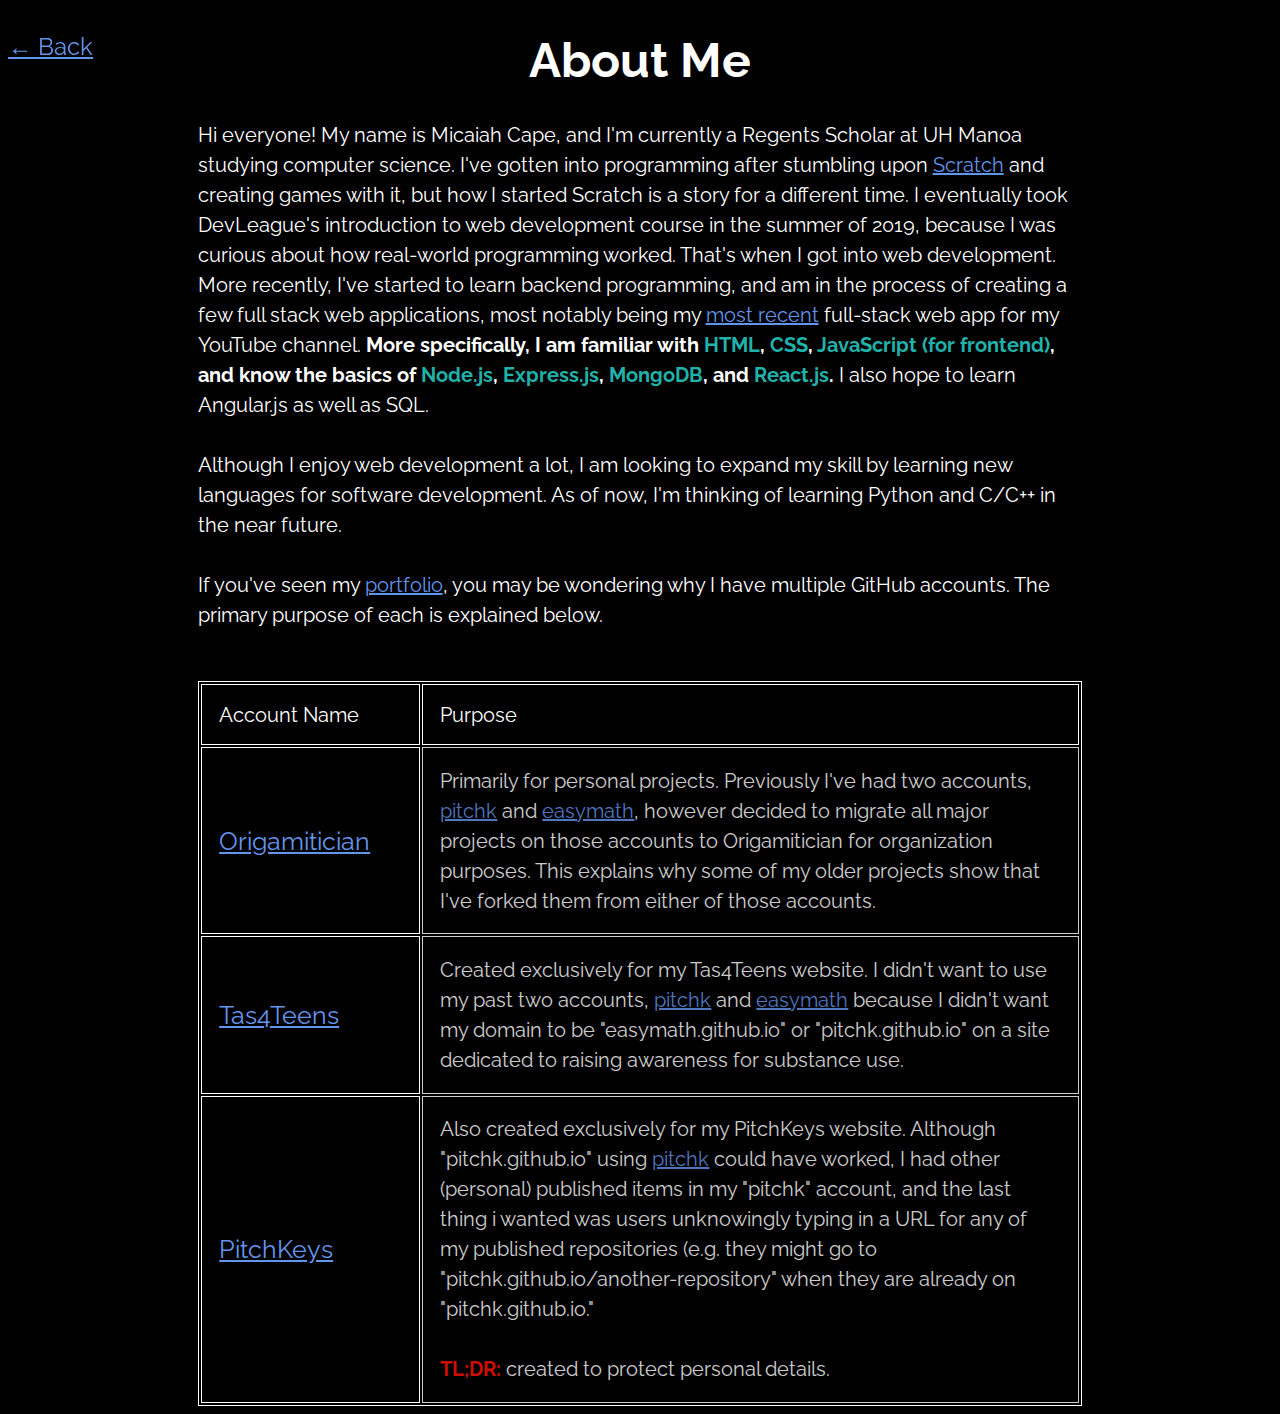
==== aboutme.html @ aba4d376 "complete" ====
<!DOCTYPE html>
<html lang="en">
<head>
    <meta charset="UTF-8">
    <meta http-equiv="X-UA-Compatible" content="IE=edge">
    <meta name="viewport" content="width=device-width, initial-scale=1.0">
    <link rel="stylesheet" href="styles.css">
    <link href="https://fonts.googleapis.com/css2?family=Raleway:wght@100;200;300;400&display=swap" rel="stylesheet">
    <link rel="stylesheet" href="text.css">
<style>
    @import url('https://fonts.googleapis.com/css2?family=Raleway:wght@100;200;300;400&display=swap');
    </style>
    <title>Document</title>
</head>
<body>
    <a href="/" class = "backLink">← Back</a>
    <h1 class = "bigProjectBanner">About Me</h1>
    <p class = "longText">Hi everyone! My name is Micaiah Cape, and I'm currently a Regents Scholar at UH Manoa studying computer science. I've gotten into programming after stumbling upon <a href="https://scratch.mit.edu" target="_blank">Scratch</a> and creating games with it, but how I started Scratch is a story for a different time. I eventually took DevLeague's introduction to web development course in the summer of 2019, because I was curious about how real-world programming worked. That's when I got into web development. More recently, I've started to learn backend programming, and am in the process of creating a few full stack web applications, most notably being my <a href="https://pitchkeys.github.io" target="_blank">most recent</a> full-stack web app for my YouTube channel. <b id = "emp">More specifically, I am familiar with <span class = 'sp'>HTML</span>, <span class = 'sp'>CSS</span>, <span class = 'sp'>JavaScript (for frontend)</span>, and know the basics of <span class = 'sp'>Node.js</span>, <span class = 'sp'>Express.js</span>, <span class = 'sp'>MongoDB</span>, and <span class = 'sp'>React.js</span>.</b> I also hope to learn Angular.js as well as SQL.<br><br>Although I enjoy web development a lot, I am looking to expand my skill by learning new languages for software development. As of now, I'm thinking of learning Python and C/C++ in the near future. <br><br>If you've seen my <a href="../projects.html" target="_blank">portfolio</a>, you may be wondering why I have multiple GitHub accounts. The primary purpose of each is explained below. </p>
    <table>
        <tr>
            <td style="width: 25%;">Account Name</td>
            <td style="width: 75%;">Purpose</td>
        </tr>
        <tr>
            <td class = "chartLeft"><a href="https://github.com/Origamitician" target="_blank">Origamitician</a></td>
            <td class = "chartRight">Primarily for personal projects. Previously I've had two accounts, <a href="https://github.com/pitchk" target="_blank">pitchk</a> and <a href="https://github.com/easymath" target="_blank">easymath</a>, however decided to migrate all major projects on those accounts to Origamitician for organization purposes. This explains why some of my older projects show that I've forked them from either of those accounts.</td>
        </tr>
        <tr>
            <td class = "chartLeft"><a href="https://github.com/tas4teens" target="_blank">Tas4Teens</a></td>
            <td class = "chartRight">Created exclusively for my Tas4Teens website. I didn't want to use my past two accounts, <a href="https://github.com/pitchk" target="_blank">pitchk</a> and <a href="https://github.com/easymath" target="_blank">easymath</a> because I didn't want my domain to be "easymath.github.io" or "pitchk.github.io" on a site dedicated to raising awareness for substance use.</td>
        </tr>
        <tr>
            <td class = "chartLeft"><a href="https://github.com/pitchkeys" target="_blank">PitchKeys</a></td>
            <td class = "chartRight">Also created exclusively for my PitchKeys website. Although "pitchk.github.io" using <a href="https://github.com/pitchk" target="_blank">pitchk</a> could have worked, I had other (personal) published items in my "pitchk" account, and the last thing i wanted was users unknowingly typing in a URL for any of my published repositories (e.g. they might go to "pitchk.github.io/another-repository" when they are already on "pitchk.github.io." <br><br><b>TL;DR:</b> created to protect personal details.</td>
        </tr>
    </table>
</body>
</html>
---- styles.css ----
video{
    width: 102%;
    margin: -8% 1% -2% -1%;
    z-index: 998;
    position: relative;
    height: 100%;
}

body{
    overflow-x:hidden;
    font-family: 'Raleway', sans-serif;
    background-color: black;
}

audio::-webkit-media-controls-timeline,
video::-webkit-media-controls-timeline {
    display: none;
}
audio::-webkit-media-controls,
video::-webkit-media-controls {
    display: none;
}

#videoOverlay{
    position: absolute;
    top: 45%;
    left: 50%;
    transform: translate(-50%, -50%);
    color: white;
    z-index: 999;
   
}

#big{
    color: white;
    font-size: 400%;
}

#sub{
    font-size: 150%;
    opacity: 0.75;
    color: white;
}

.link{
    display: block;
}

#topLinkHolder{
    position: absolute;
    display: flex;
    justify-content: right;
    top: 5%;
    left: 50%;
    transform: translate(0%, -50%);
    z-index: 999;
    width: 50%;
    
}
.topLinks{
    display: block;
    font-size: 175%;
    color: white;
    text-decoration: none;
    margin: 0 5% 0 5%;
    padding: 1%;
    transition: 0.5s;
}

.topLinks:hover{
    background-color: #454545;
    color: cornflowerblue;
    transition: 0.5s;
}

#fireworks{
    width: 22.5%;
    position: absolute;
    color: white;
    transform: translate(-100%, -100%);
    top: 95%;
    left: 98%;
    z-index: 999;
    border-left: 2px solid cornflowerblue;
    border-top: 2px solid cornflowerblue;
    border-top-left-radius: 10px;
}

#msg{
    font-size: 100%;
    text-align: right;
    margin-right: 4%;
}

#menuButtonHolder{
    display: flex;
    justify-content: right;
    width: 100%;
}

#yes{
    display: block;
}

#no{
    padding: 0;
    margin: 0;
}

#yes, #no{
    color: cornflowerblue;
    font-size: 95%;
    text-decoration: none;
    padding: 1%;
    margin: 0% 3% 0% 3%;
    transition: 0.5s;
}

#closeBtn{
    color: black;
    position: absolute;
    
    left: 100%;
}

#yes:hover, #no:hover{
    background-color: #454545;
    color: white;
    transition: 0.5s;
    cursor: pointer;
}

#mainBtn{
    display: block;
    font-size: 200%;
    text-align: center;
    padding: 2%;
    border: 2px solid cornflowerblue;
    margin-top: 5%;
    color: cornflowerblue;
    width: 50%;
    border-radius: 10px;
    transition: 0.5s;
}

#mainBtn:hover{
    color: white;
    background-color: #454545;
    border-radius: 10px;
    transition: 0.5s;
}

.backLink{
    font-size: 150%;
    display: block;
    position: fixed;
}

/*from here, all css is for projects.html.*/
#allProjects{
    padding-bottom: 5%;
}
.bigProjectBanner{
    color: white;
    font-size: 300%;
    text-align: center;
}

#subProjectBanner{
    color: white;
    font-size: 165%;
    margin-top: 2%;
    opacity: 0.75;
    margin-bottom: 5%;
}

.date{
    color: white;
    font-size: 200%;
    width: 80%;
    text-align: right;
    padding-right: 7%;
    padding-top: 0;
    margin-top: -1.5%;
}

.subCircle{
    margin-top: 50%;
    margin-bottom: 50%;
    margin-left: 28%;
}

.leftDots{
    display: flex;
    width: 25%;
}

.outerContainer{
    display: flex;
    width: 100%;
    
}

.rightComponents{
    width: 65%;
    margin-top: -0.5%;
    margin-left: 2%;
}

.projectLink{
    color: white;
    font-size: 200%;
}

.description{
    color: gray;
    font-size: 100%;
    
    line-height: 1.4;
    margin-bottom: 0;
}

.tags, .uses{
    color: white;
    font-size: 120%;
    margin-top: 3%;
    font-weight: bold;
    margin-bottom: 0;
}

.indivTags, .indivUses{
    padding: 1%;
    color: white;
    background-color: green;
    margin: 1% 1% 0 1%;
    font-size: 90%;
    font-weight: normal;
    display: inline-block;
}

.indivUses{
    background-color: cornflowerblue
}

.bottomFlex{
    display: flex;
}

.bfcl{
    width: 70%;
}

.githubLink{
    color: white;
    display: block;
    font-size: 140%;
    padding: 2%;
    border: 2px solid white;
    border-radius: 10px;
    width: 15%;
    text-decoration: none;
    text-align: center;
    margin-top: auto;
    margin-bottom: auto;
    margin-left: 2.5%;
}


b{
    color: #ff1100;
    opacity: 1;
}

u{
    color: lightseagreen;
}

a{
    color: cornflowerblue;
    transition: 0.5s;
}

a:hover{
    background-color: cornflowerblue;
    color: black;
    transition: 0.5s;
}
---- text.css ----
body{
    color: white;
}
.longText{
    color: white;
    font-size: 125%;
    margin-left: 15%;
    margin-right: 15%;
    line-height: 1.5
}
.midText{
    color: white;
    font-size: 155%;
    margin-left: 15%;
    margin-right: 15%;
    line-height: 1.5
}
.sp{
    color: lightseagreen
}

#emp{
    color: white;
}

table{
    color: white;
    font-size: 125%;
    margin-left: 15%;
    width: 70%;
    margin-top: 4%;
}

table, td{
    border: 1px solid white;
}

td{
    padding: 2%;
}

.chartRight{
    line-height: 1.5;
    opacity: 0.8;
}

.chartLeft{
    font-size: 125%;
}

a{
    color: cornflowerblue
}
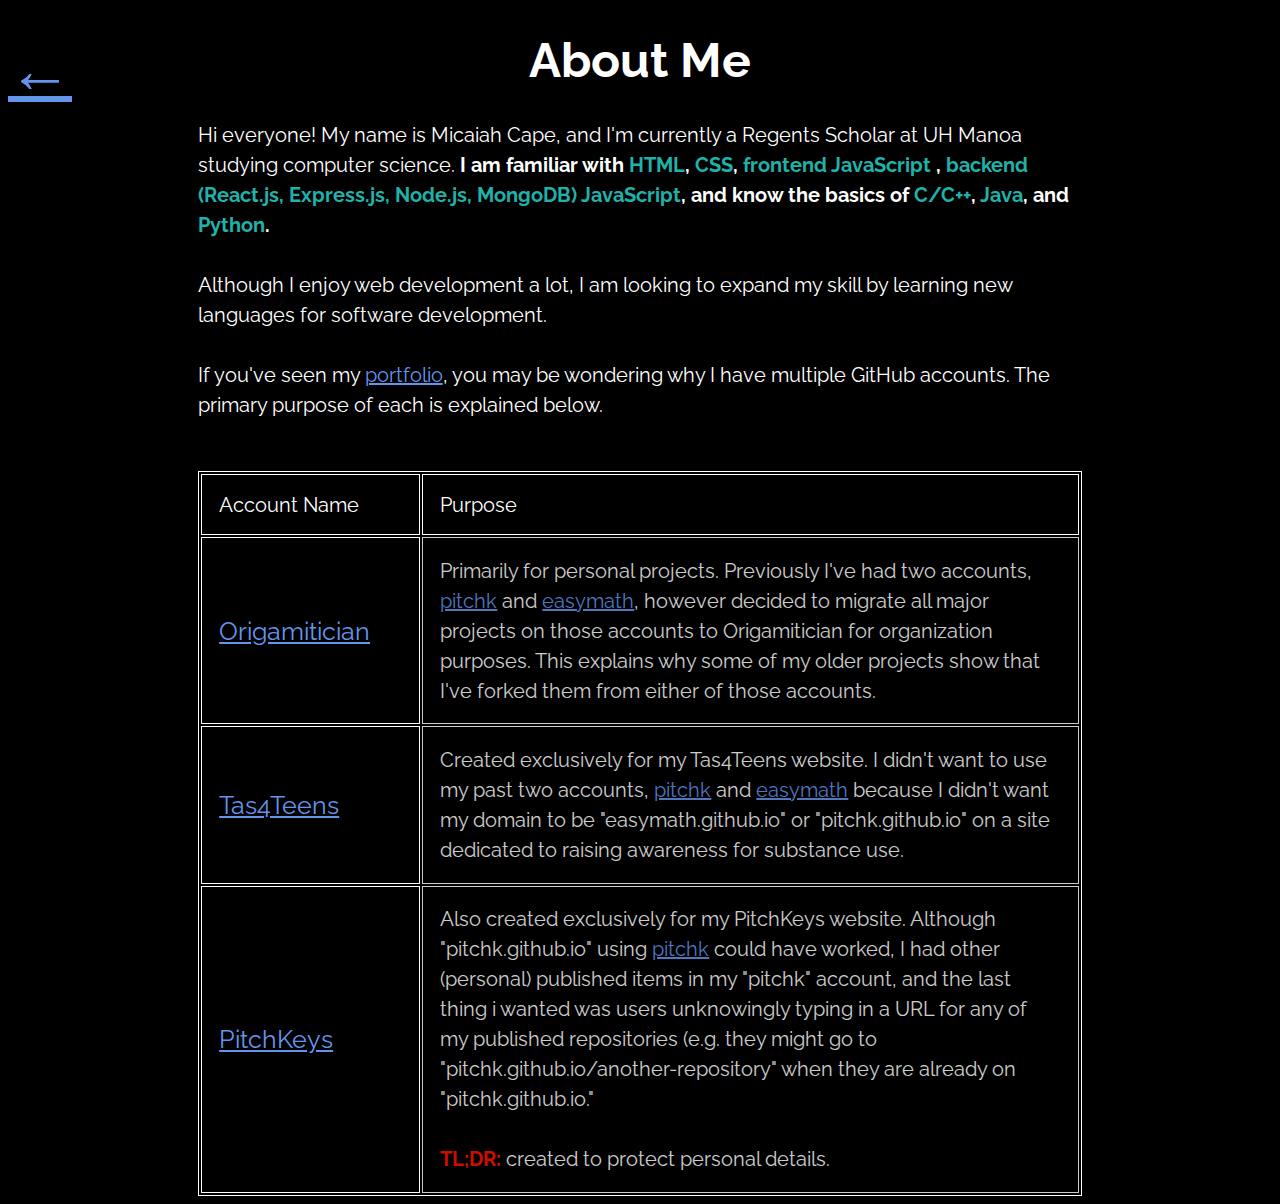
==== commit f235dd81: "huge visual overhaul - mobile compatible" ====
--- a/aboutme.html
+++ b/aboutme.html
@@ -10,12 +10,12 @@
 <style>
     @import url('https://fonts.googleapis.com/css2?family=Raleway:wght@100;200;300;400&display=swap');
     </style>
-    <title>Document</title>
+    <title>About</title>
 </head>
 <body>
-    <a href="/" class = "backLink">← Back</a>
+    <a href="../portfolio" class = "backLink">←</a>
     <h1 class = "bigProjectBanner">About Me</h1>
-    <p class = "longText">Hi everyone! My name is Micaiah Cape, and I'm currently a Regents Scholar at UH Manoa studying computer science. I've gotten into programming after stumbling upon <a href="https://scratch.mit.edu" target="_blank">Scratch</a> and creating games with it, but how I started Scratch is a story for a different time. I eventually took DevLeague's introduction to web development course in the summer of 2019, because I was curious about how real-world programming worked. That's when I got into web development. More recently, I've started to learn backend programming, and am in the process of creating a few full stack web applications, most notably being my <a href="https://pitchkeys.github.io" target="_blank">most recent</a> full-stack web app for my YouTube channel. <b id = "emp">More specifically, I am familiar with <span class = 'sp'>HTML</span>, <span class = 'sp'>CSS</span>, <span class = 'sp'>JavaScript (for frontend)</span>, and know the basics of <span class = 'sp'>Node.js</span>, <span class = 'sp'>Express.js</span>, <span class = 'sp'>MongoDB</span>, and <span class = 'sp'>React.js</span>.</b> I also hope to learn Angular.js as well as SQL.<br><br>Although I enjoy web development a lot, I am looking to expand my skill by learning new languages for software development. As of now, I'm thinking of learning Python and C/C++ in the near future. <br><br>If you've seen my <a href="../projects.html" target="_blank">portfolio</a>, you may be wondering why I have multiple GitHub accounts. The primary purpose of each is explained below. </p>
+    <p class = "longText">Hi everyone! My name is Micaiah Cape, and I'm currently a Regents Scholar at UH Manoa studying computer science. <b id = "emp">I am familiar with <span class = 'sp'>HTML</span>, <span class = 'sp'>CSS</span>, <span class = 'sp'>frontend JavaScript </span>, <span class = 'sp'>backend (React.js, Express.js, Node.js, MongoDB) JavaScript</span>, and know the basics of <span class = 'sp'>C/C++</span>, <span class = 'sp'>Java</span>, and <span class = 'sp'>Python</span>.</b> <br><br>Although I enjoy web development a lot, I am looking to expand my skill by learning new languages for software development.  <br><br>If you've seen my <a href="./projects.html" target="_blank">portfolio</a>, you may be wondering why I have multiple GitHub accounts. The primary purpose of each is explained below. </p>
     <table>
         <tr>
             <td style="width: 25%;">Account Name</td>
--- a/styles.css
+++ b/styles.css
@@ -151,9 +151,12 @@
 }
 
 .backLink{
-    font-size: 150%;
+    font-size: 400%;
     display: block;
     position: fixed;
+    margin-left: 0;
+    /*text-decoration: none;
+    border: 1px solid cornflowerblue;*/
 }
 
 /*from here, all css is for projects.html.*/
@@ -184,10 +187,17 @@
     margin-top: -1.5%;
 }
 
+.mainCircle {
+    height: 30px;
+    width: 30px;
+}
+
 .subCircle{
     margin-top: 50%;
     margin-bottom: 50%;
     margin-left: 28%;
+    height: 10px;
+    width: 10px;
 }
 
 .leftDots{
@@ -286,3 +296,125 @@
     transition: 0.5s;
 }
 
+@media only screen and (max-aspect-ratio: 911/457){
+    video {
+        height: 120vh;
+        width: auto;
+        margin-left: auto;
+        margin-right: auto;
+        margin-top: -20vh
+    }
+}
+
+@media only screen and (orientation: portrait) {
+    #topLinkHolder{
+        width: 100%;
+        margin-left: 0;
+        margin-bottom: 0;
+        justify-content: center;
+        top: 5%;
+        left: 0%;
+
+    }
+
+    .topLinks {
+        font-size: 5vw;
+        padding-top: 1vh;
+        padding-bottom: 1vh;
+    }
+
+    #videoOverlay{
+        width: 90%;
+        top: 50%;
+        left: 50%;
+    }
+
+    #big{
+        font-size: 10vw;
+        text-align: center;
+    }
+
+    #sub {
+        font-size: 5vw;
+        text-align: center;
+    }
+
+    #mainBtn{
+        font-size: 5vw;
+        width : 70%;
+        margin-left: auto;
+        margin-right: auto;
+    }
+
+    #fireworks{
+        width: 60%;
+    }
+
+    #msg, #yes, #no{
+        font-size: 3vw;
+    }
+
+    .bigProjectBanner {
+        font-size: 7vw;
+        margin-top: 10vh;
+    }
+
+    #subProjectBanner {
+        font-size: 5vw;
+    }
+
+    .backLink{
+        top: 0;
+        font-size: 8vw;
+        text-decoration: none;
+        border: 1px solid cornflowerblue;
+    }
+
+    .date {
+        font-size: 4vw;
+        margin-right: 5%;
+    }
+
+    .mainCircle {
+        height: 3vh;
+        width: 3vh;
+    }
+
+    .subCircle {
+        height: 1vh;
+        width: 1vh;
+    }
+
+    .projectLink {
+        font-size: 5vw;
+    }
+
+    .rightComponents {
+        margin-left: 5%;
+    }
+
+    .description {
+        font-size: 3vw;
+    }
+
+    .bottomFlex {
+        flex-direction: column;
+    }
+
+    .bfcl {
+        width: 100%;
+    }
+
+    .uses {
+        font-size: 3.5vw;
+    }
+
+    .githubLink {
+        width: 70%;
+        font-size: 4vw;
+        margin-left: 0;
+        margin-top: 2vh;
+    }
+
+    
+}--- a/text.css
+++ b/text.css
@@ -50,4 +50,38 @@
 
 a{
     color: cornflowerblue
+}
+
+@media only screen and (orientation: portrait) {
+
+    .midText {
+        font-size: 4vw;
+        text-align: center;
+    }
+
+    .longText {
+        font-size: 3.5vw;
+        width: 70%;
+        margin-left: 15%;
+        margin-right: 15%;
+    }
+
+    table {
+        margin-left: 0;
+        width: 100%;
+        margin-top: 5vh;
+    }
+
+    .chartLeft {
+        font-size: 4vw;
+        word-wrap: break-word;
+    }
+
+    td {
+        font-size: 4vw;
+    }
+
+    .chartRight {
+        font-size: 3.5vw;
+    }
 }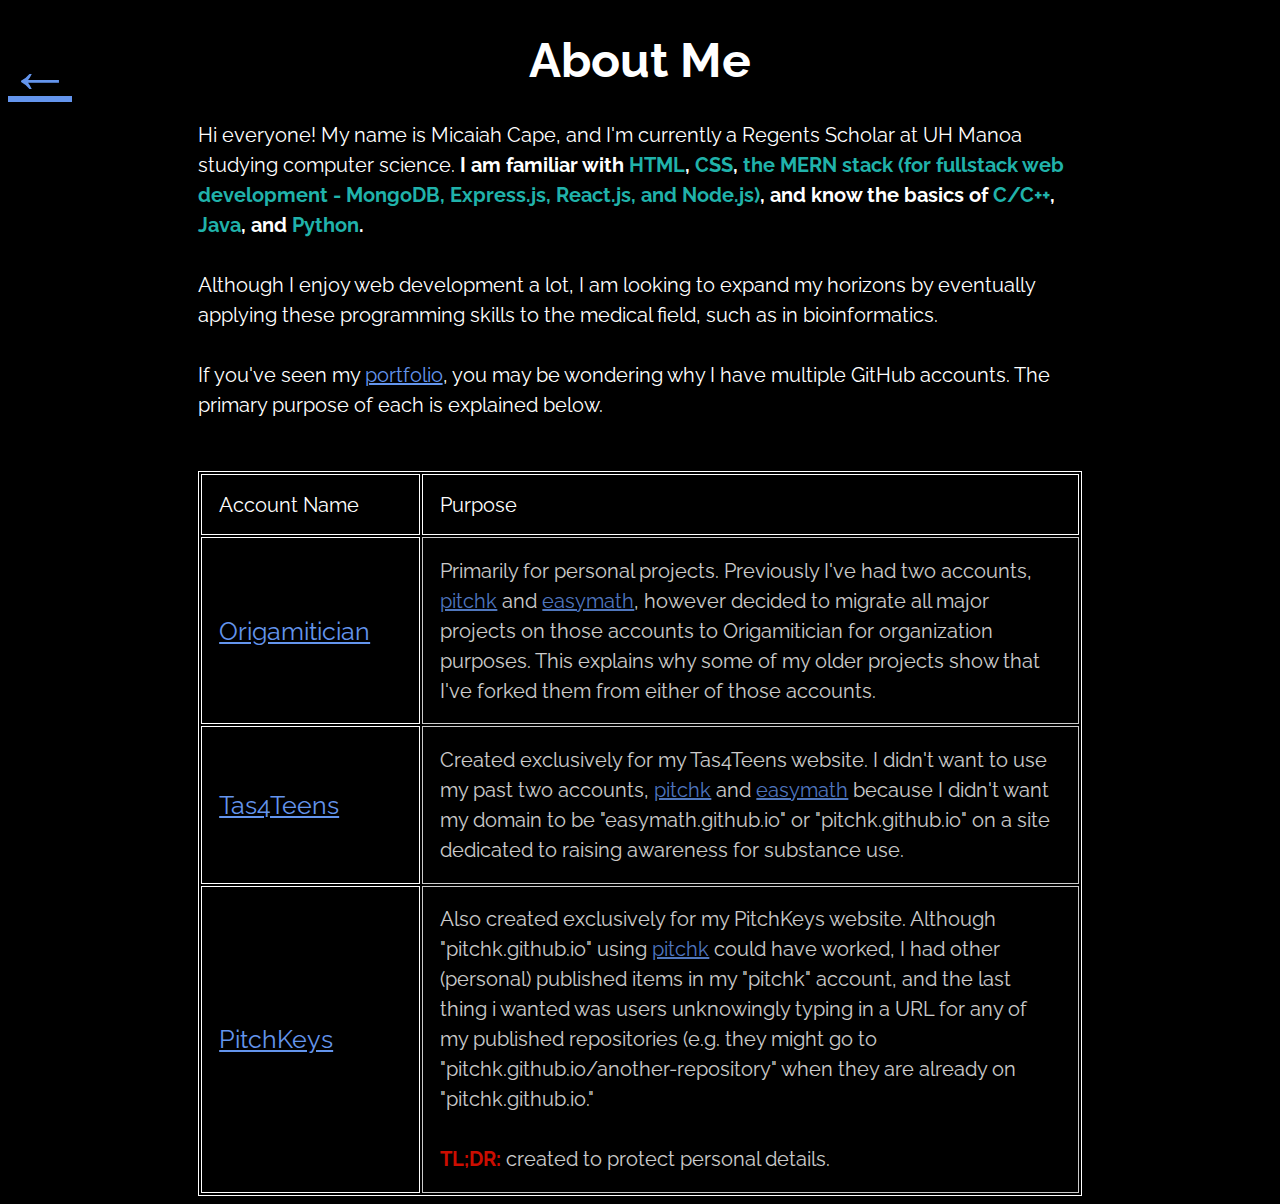
==== commit 2d2dc487: "small change" ====
--- a/aboutme.html
+++ b/aboutme.html
@@ -15,7 +15,7 @@
 <body>
     <a href="../portfolio" class = "backLink">←</a>
     <h1 class = "bigProjectBanner">About Me</h1>
-    <p class = "longText">Hi everyone! My name is Micaiah Cape, and I'm currently a Regents Scholar at UH Manoa studying computer science. <b id = "emp">I am familiar with <span class = 'sp'>HTML</span>, <span class = 'sp'>CSS</span>, <span class = 'sp'>frontend JavaScript </span>, <span class = 'sp'>backend (React.js, Express.js, Node.js, MongoDB) JavaScript</span>, and know the basics of <span class = 'sp'>C/C++</span>, <span class = 'sp'>Java</span>, and <span class = 'sp'>Python</span>.</b> <br><br>Although I enjoy web development a lot, I am looking to expand my skill by learning new languages for software development.  <br><br>If you've seen my <a href="./projects.html" target="_blank">portfolio</a>, you may be wondering why I have multiple GitHub accounts. The primary purpose of each is explained below. </p>
+    <p class = "longText">Hi everyone! My name is Micaiah Cape, and I'm currently a Regents Scholar at UH Manoa studying computer science. <b id = "emp">I am familiar with <span class = 'sp'>HTML</span>, <span class = 'sp'>CSS</span>, <span class = 'sp'>the MERN stack (for fullstack web development - MongoDB, Express.js, React.js, and Node.js)</span>, and know the basics of <span class = 'sp'>C/C++</span>, <span class = 'sp'>Java</span>, and <span class = 'sp'>Python</span>.</b> <br><br>Although I enjoy web development a lot, I am looking to expand my horizons by eventually applying these programming skills to the medical field, such as in bioinformatics.  <br><br>If you've seen my <a href="./projects.html" target="_blank">portfolio</a>, you may be wondering why I have multiple GitHub accounts. The primary purpose of each is explained below. </p>
     <table>
         <tr>
             <td style="width: 25%;">Account Name</td>
